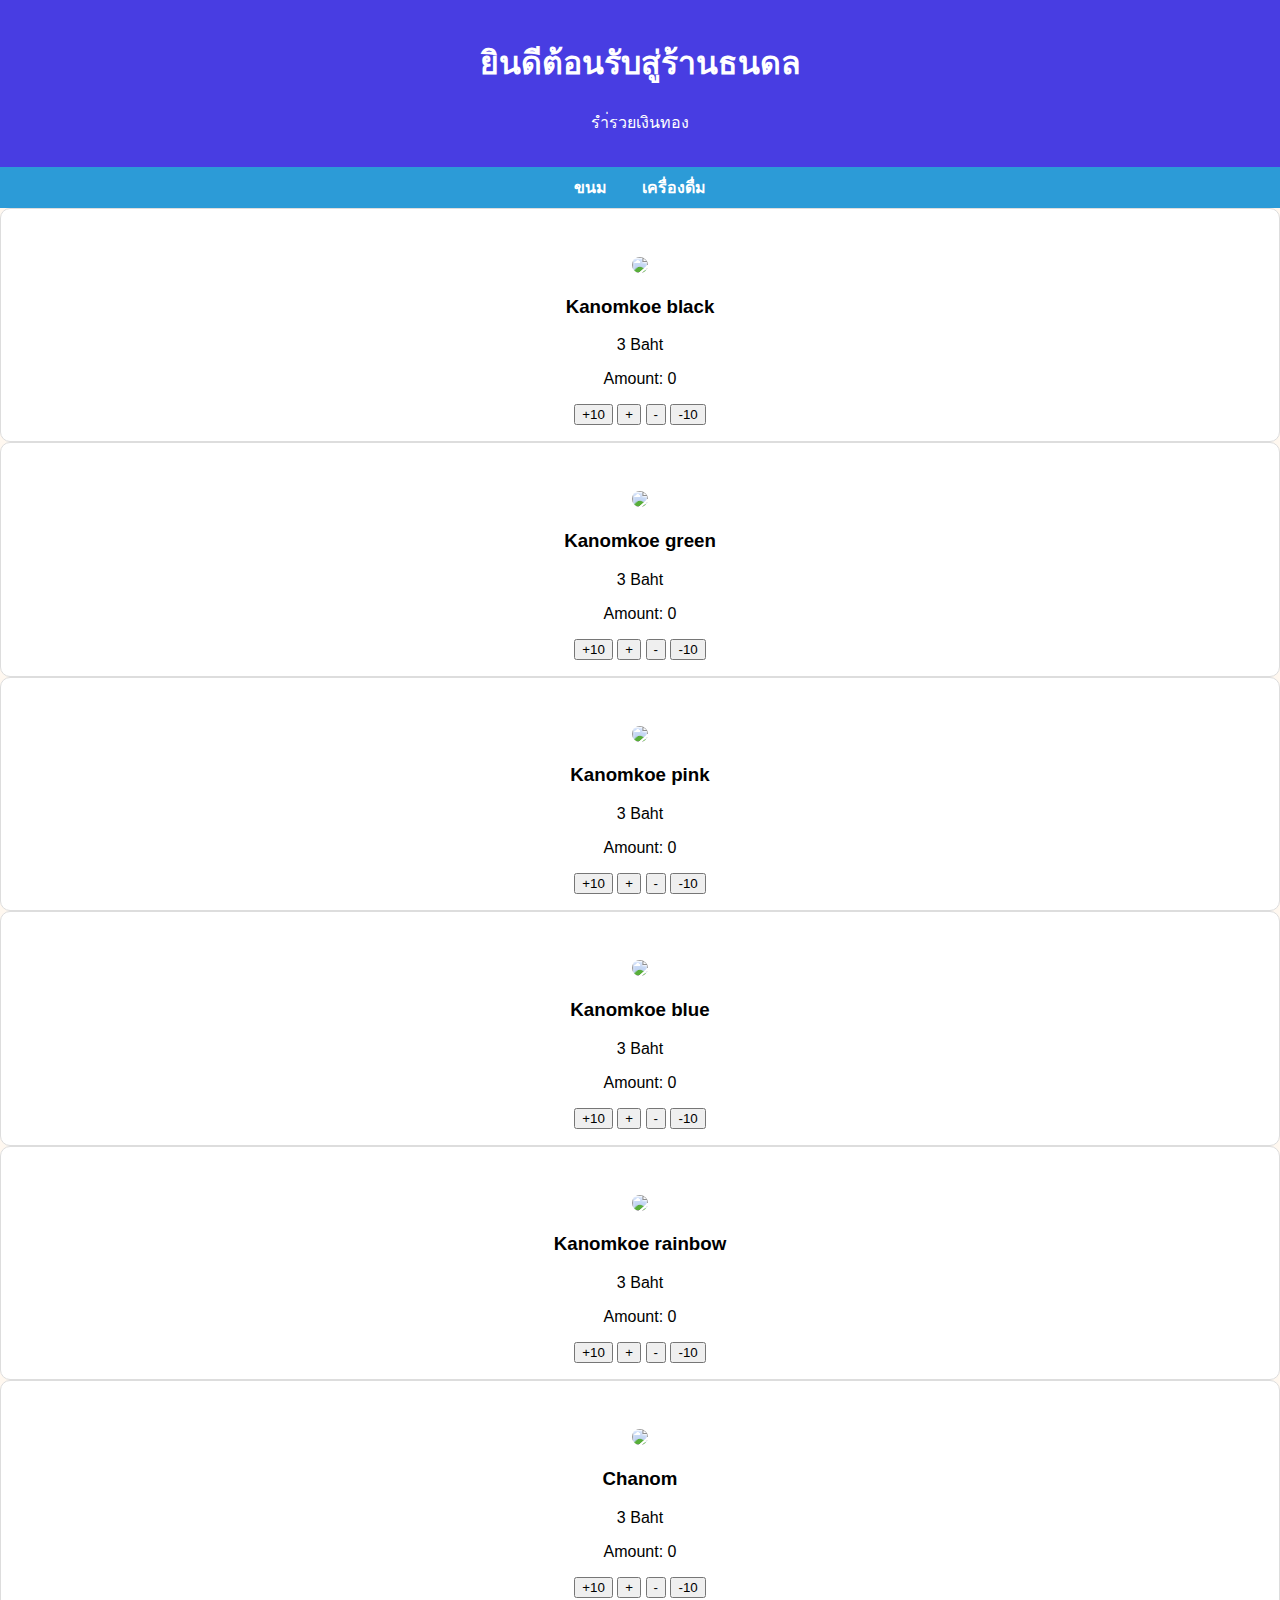
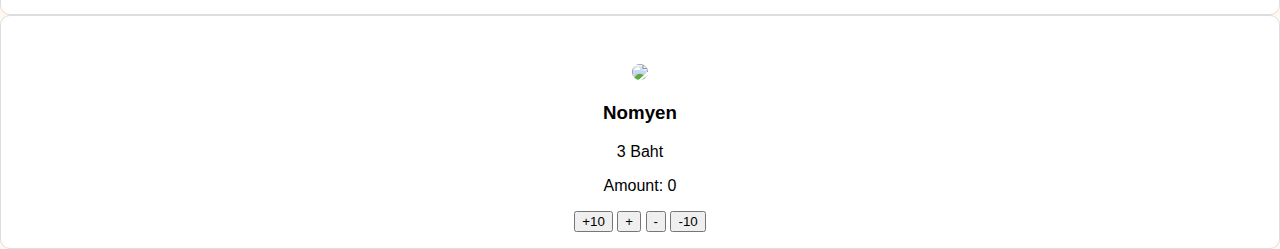
==== index.html @ d27b2889 "Add files via upload" ====
<!DOCTYPE html>
<html lang="en">
<head>
  <meta charset="UTF-8">
  <meta name="viewport" content="width=device-width, initial-scale=1.0">
  <title>Tanadon Snacks & Beverages</title>
  <link rel="stylesheet" href="style.css"/>
  
</head>
<body>
  <header>
    <h1>ยินดีต้อนรับสู่ร้านธนดล</h1>
    <p>รำ่รวยเงินทอง</p>
  </header>

  <nav>
    <a href="#snack-container">ขนม</a>
    <a href="#beverage-container">เครื่องดื่ม</a>
  </nav>

  <div id="snack-container"></div>
  <div id="beverage-container"></div>

<script src="tanadon.js"></script>
</body>
</html>
---- style.css ----
body {
    font-family: Arial, sans-serif;
    margin: 0;
    padding: 0;
    background-color: #fff8f0;
  }
  header {
    background-color: #483de2;
    padding: 1rem;
    color: white;
    text-align: center;
  }
  nav {
    background-color: #2c9bd7;
    padding: 0.5rem;
    text-align: center;
  }
  nav a {
    margin: 0 15px;
    text-decoration: none;
    color: white;
    font-weight: bold;
  }
  .section {
    padding: 2rem;
  }
  .product-category {
    margin-bottom: 2rem;
  }
  .product-grid {
    display: grid;
    grid-template-columns: repeat(auto-fit, minmax(200px, 1fr));
    gap: 1rem;
  }
  .product-card {
    border: 1px solid #ddd;
    border-radius: 10px;
    background-color: white;
    padding: 1rem;
    text-align: center;
  }
  .product-card img {
    max-width: 100%;
    height: auto;
    border-radius: 8px;
  }
  .increment-button{
    max-width: fit-content;
    

  }
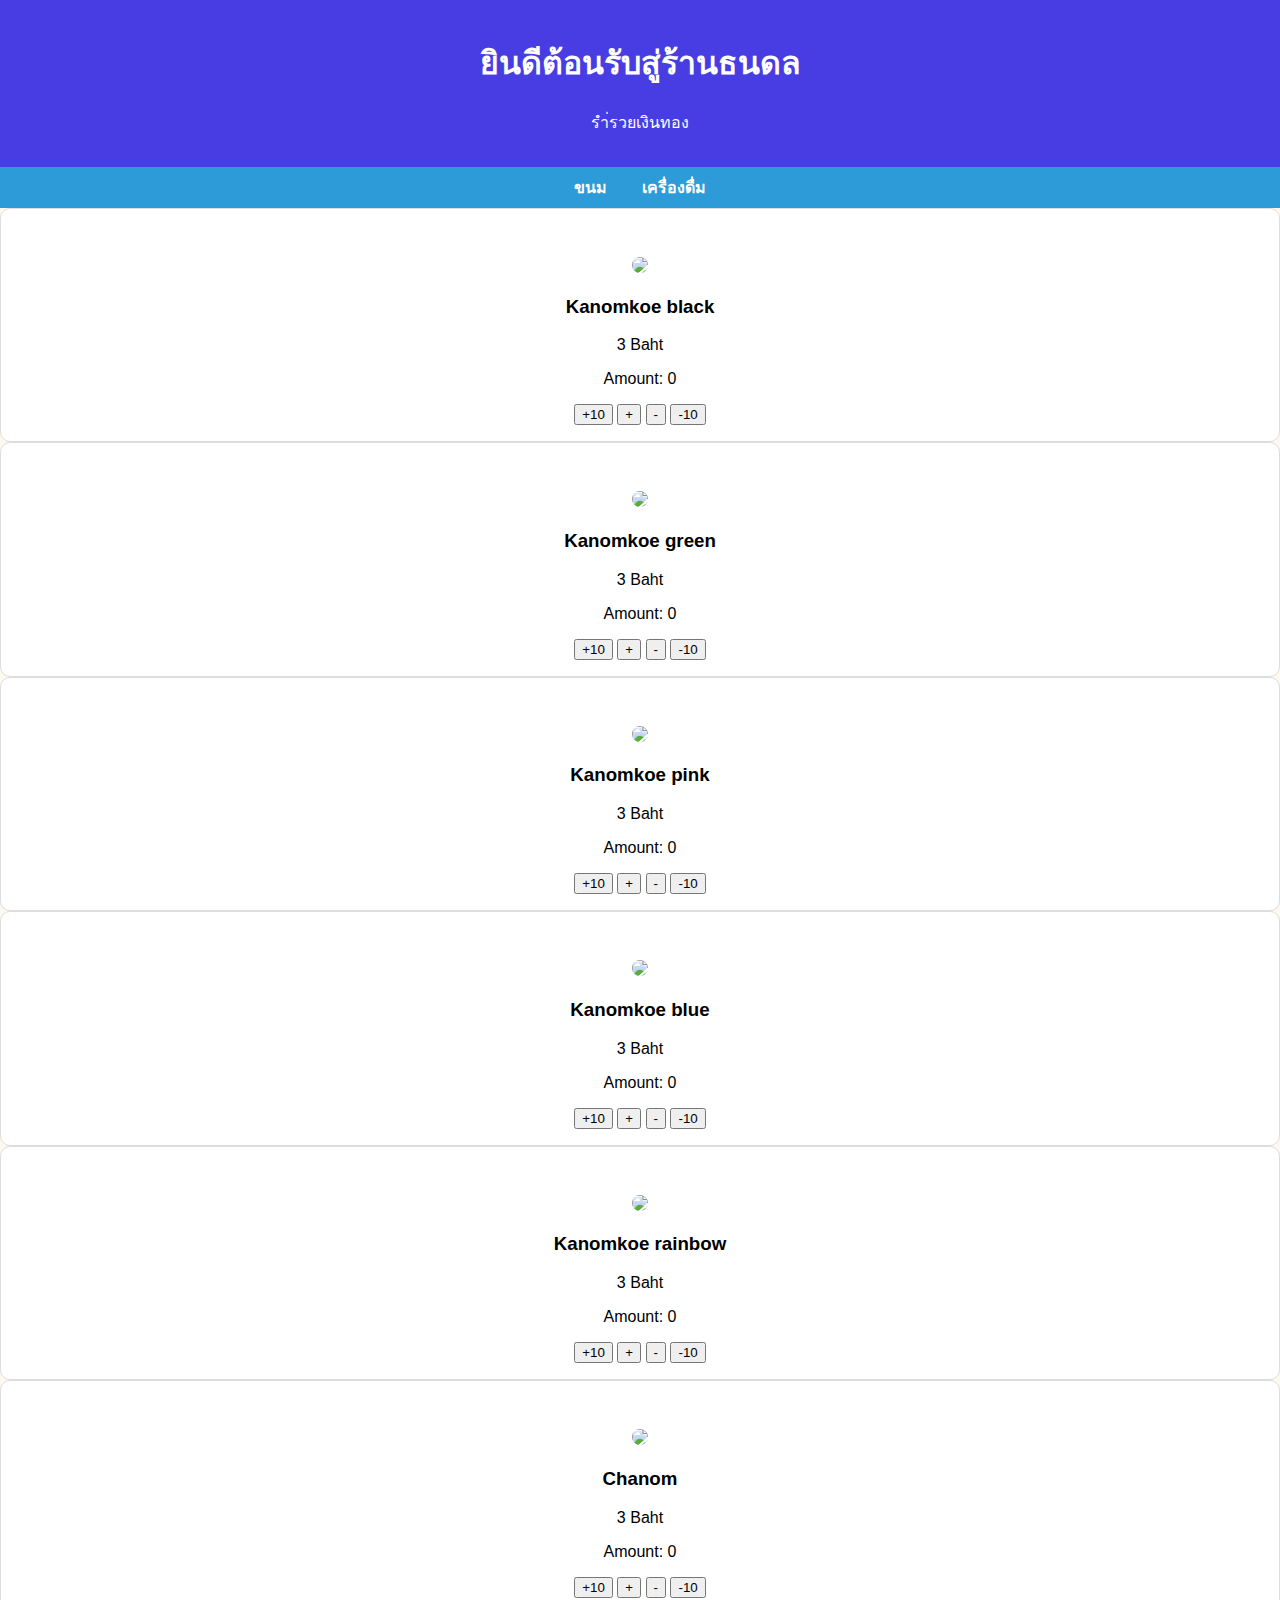
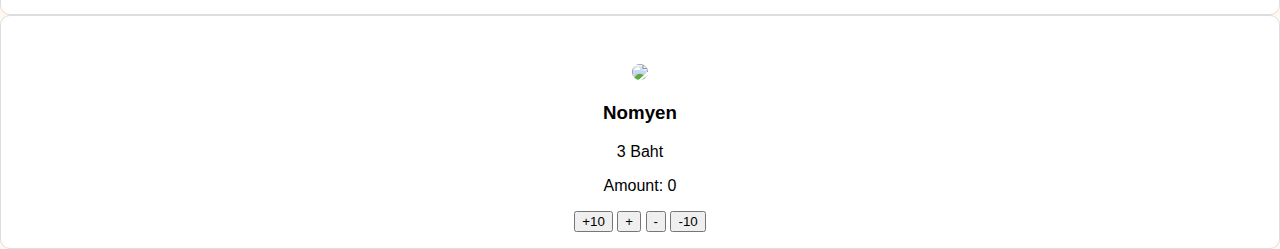
==== commit 3215bf96: "Update index.html" ====
--- a/index.html
+++ b/index.html
@@ -23,4 +23,4 @@
 
 <script src="tanadon.js"></script>
 </body>
-</html>+</html>
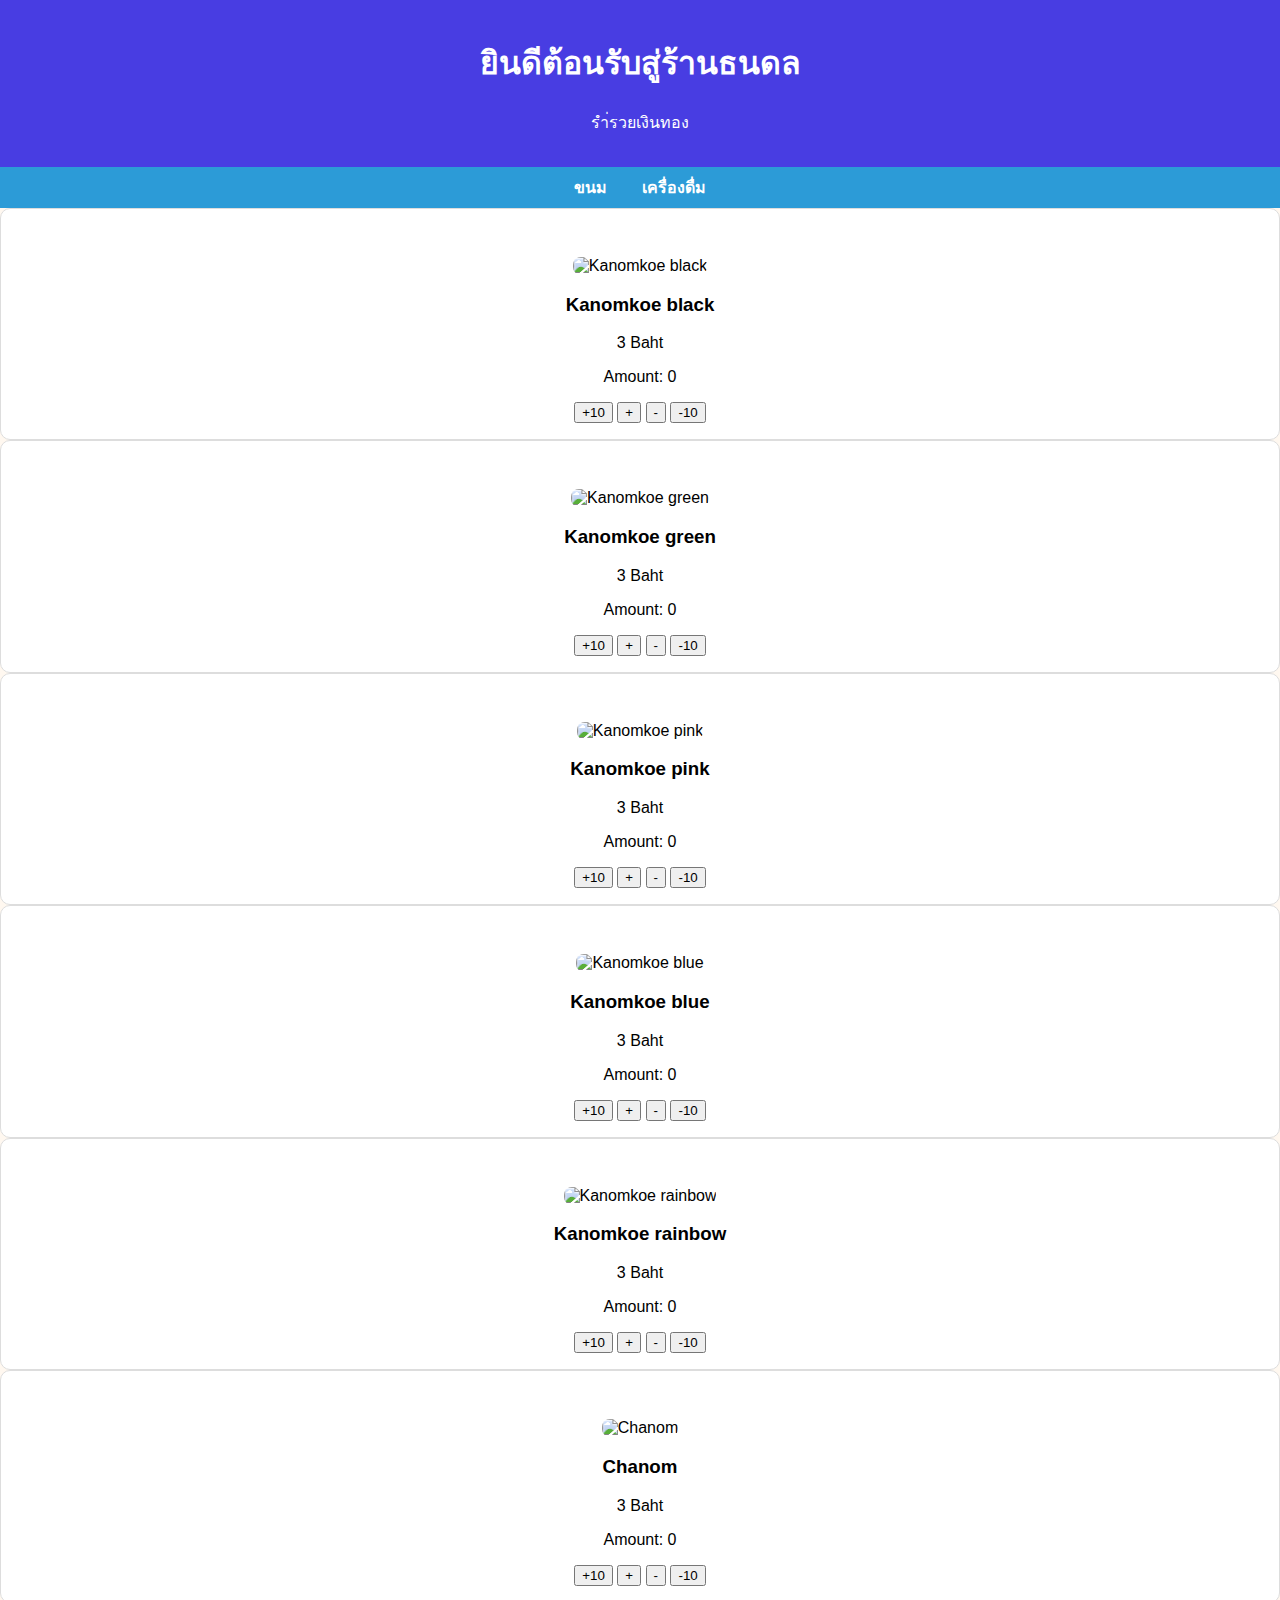
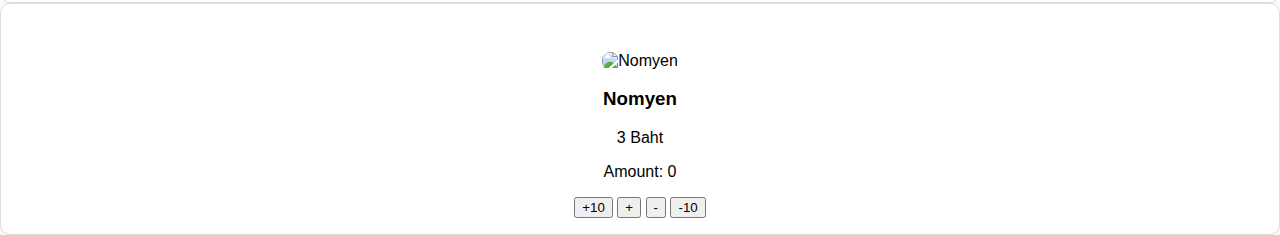
==== commit 6db711c4: "Add files via upload" ====
--- a/index.html
+++ b/index.html
@@ -23,4 +23,4 @@
 
 <script src="tanadon.js"></script>
 </body>
-</html>
+</html>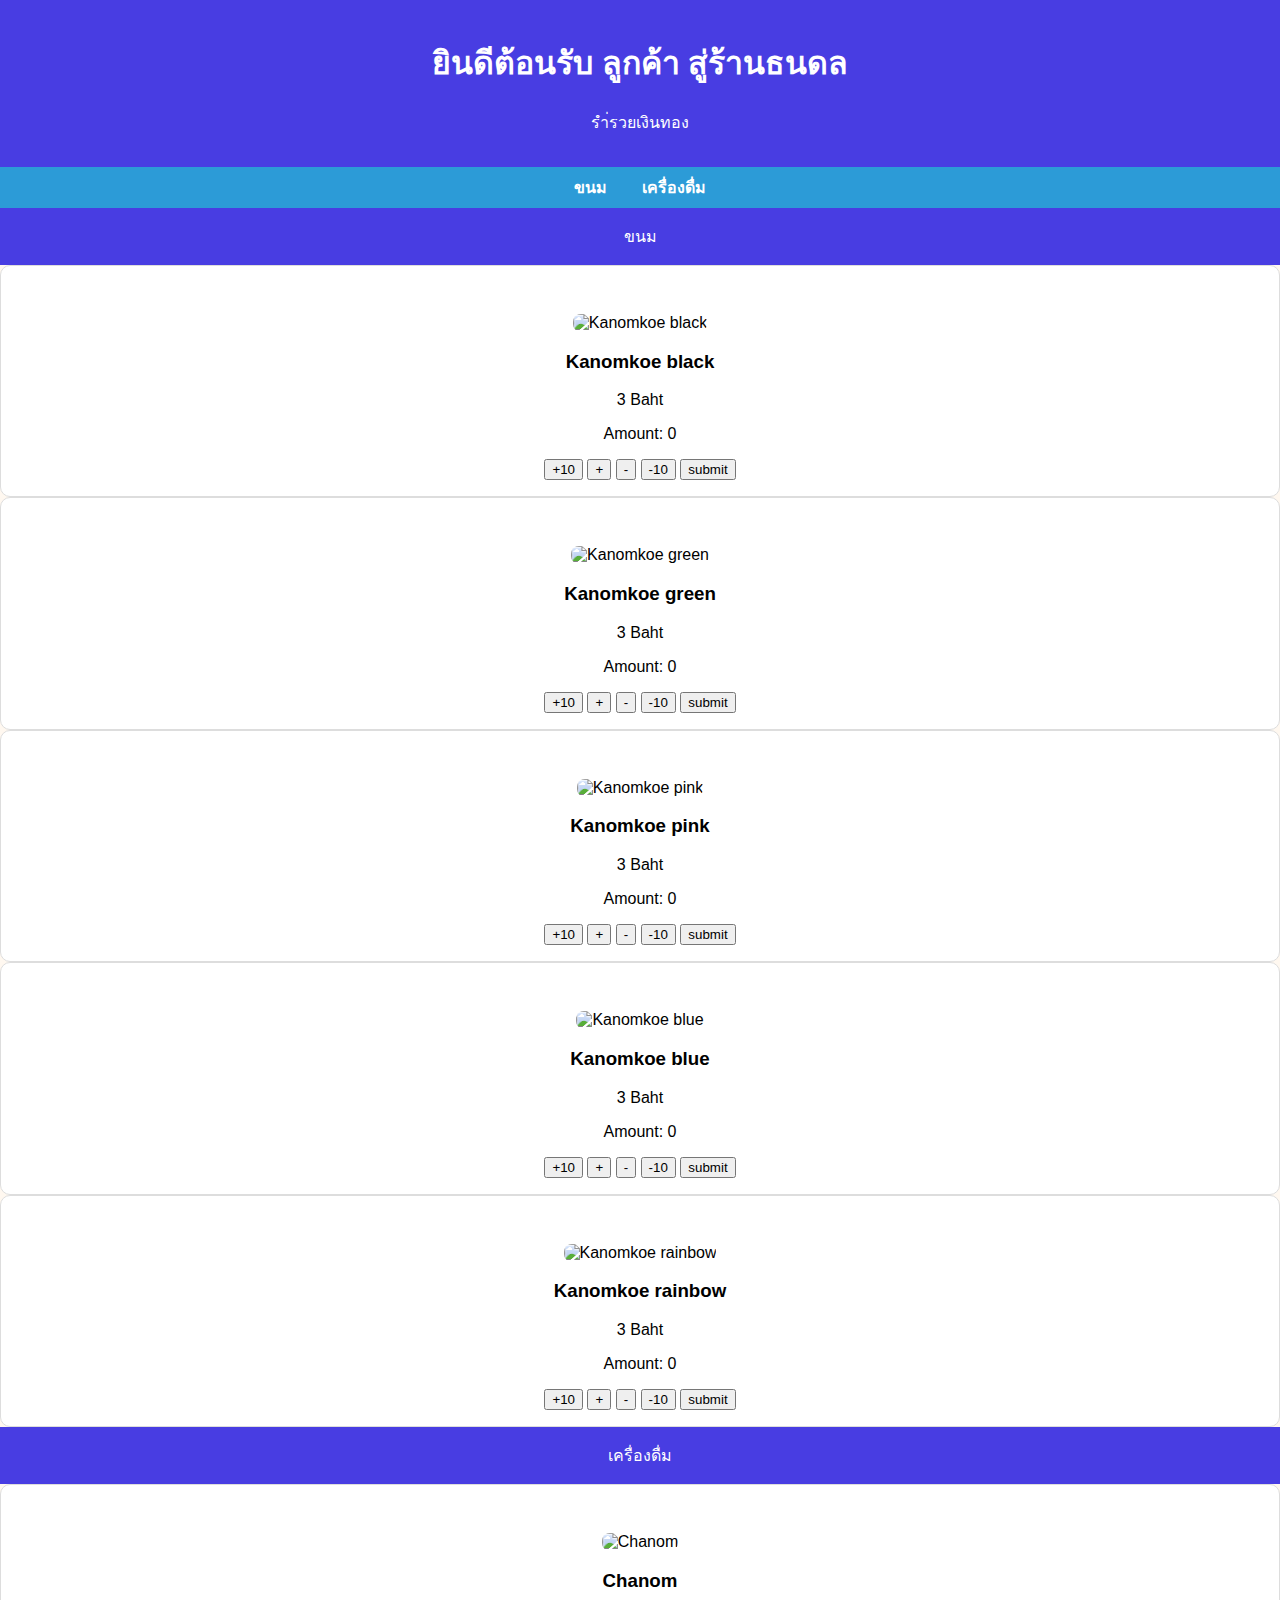
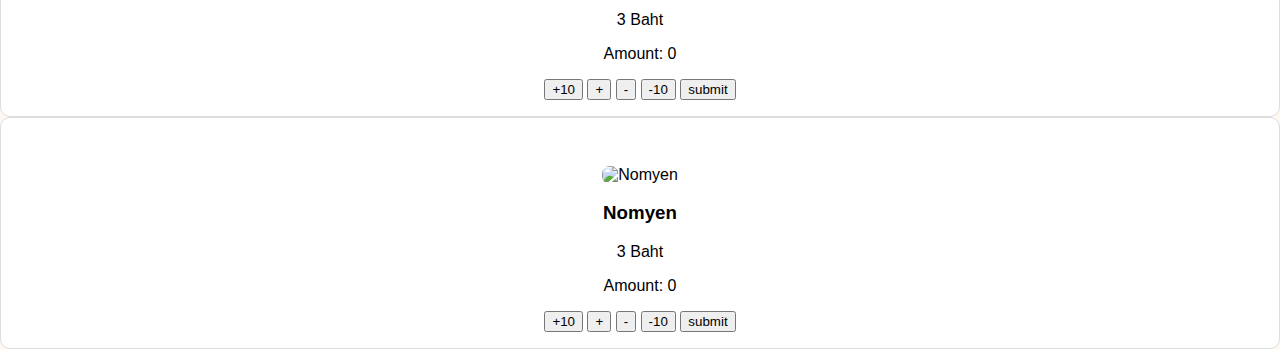
==== commit dd95ecc6: "Add files via upload" ====
--- a/index.html
+++ b/index.html
@@ -9,7 +9,7 @@
 </head>
 <body>
   <header>
-    <h1>ยินดีต้อนรับสู่ร้านธนดล</h1>
+    <h1>ยินดีต้อนรับ ลูกค้า สู่ร้านธนดล</h1>
     <p>รำ่รวยเงินทอง</p>
   </header>
 
@@ -17,8 +17,9 @@
     <a href="#snack-container">ขนม</a>
     <a href="#beverage-container">เครื่องดื่ม</a>
   </nav>
-
+  <header> ขนม </header>
   <div id="snack-container"></div>
+  <header> เครื่องดื่ม </header>
   <div id="beverage-container"></div>
 
 <script src="tanadon.js"></script>
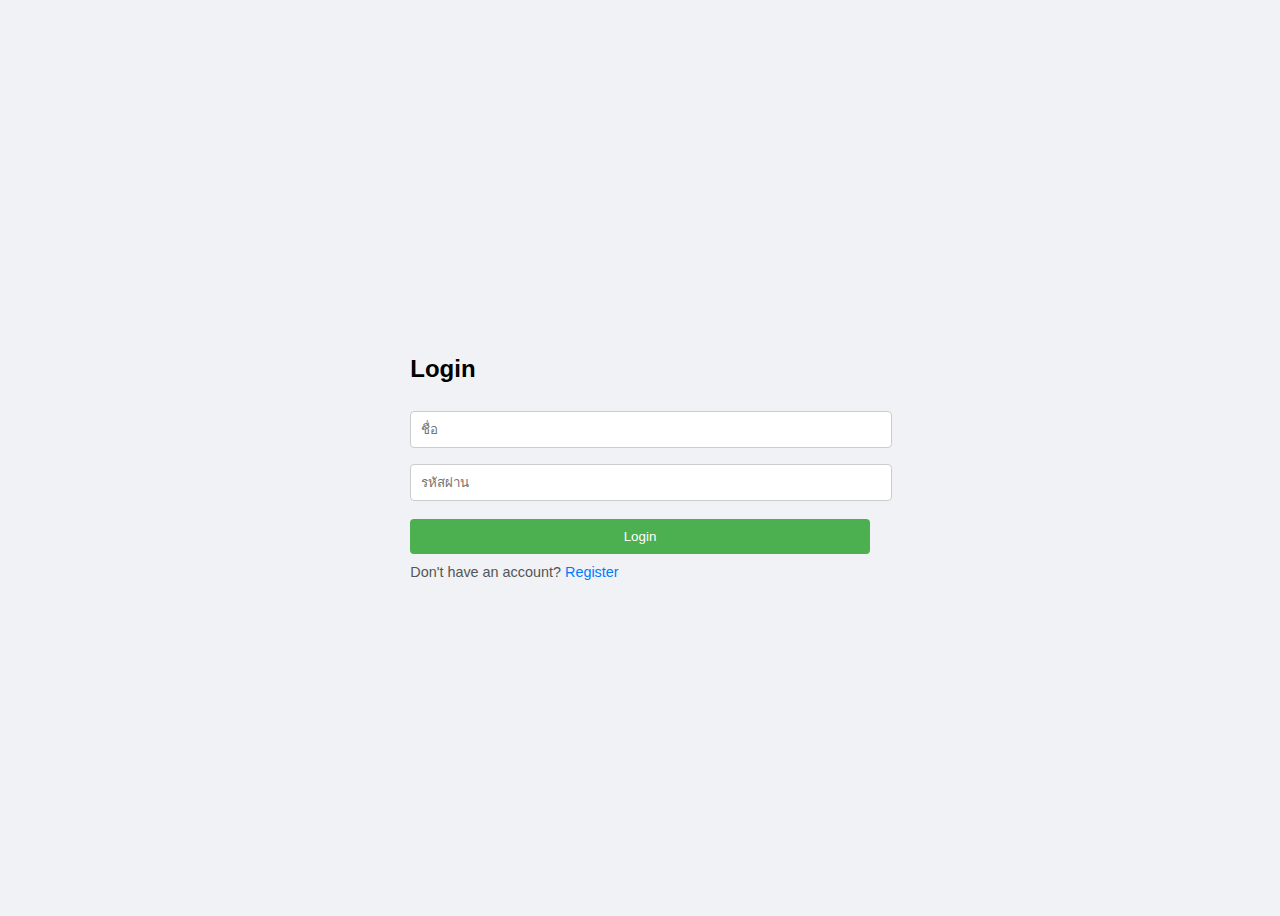
==== commit 8691a13e: "Create index.html" ====
--- a/index.html
+++ b/index.html
@@ -1,27 +1,46 @@
-<!DOCTYPE html>
-<html lang="en">
-<head>
-  <meta charset="UTF-8">
-  <meta name="viewport" content="width=device-width, initial-scale=1.0">
-  <title>Tanadon Snacks & Beverages</title>
-  <link rel="stylesheet" href="style.css"/>
-  
-</head>
-<body>
-  <header>
-    <h1>ยินดีต้อนรับ ลูกค้า สู่ร้านธนดล</h1>
-    <p>รำ่รวยเงินทอง</p>
-  </header>
-
-  <nav>
-    <a href="#snack-container">ขนม</a>
-    <a href="#beverage-container">เครื่องดื่ม</a>
-  </nav>
-  <header> ขนม </header>
-  <div id="snack-container"></div>
-  <header> เครื่องดื่ม </header>
-  <div id="beverage-container"></div>
-
-<script src="tanadon.js"></script>
-</body>
-</html>+<!DOCTYPE html>
+<html lang="en">
+<head>
+  <meta charset="UTF-8">
+  <title>Login/Register SPA</title>
+  <link rel="stylesheet" href="login.css"/>
+
+</head>
+<body>
+  <div class="personcontainer">
+    <!-- Login Form -->
+    <div id="loginForm">
+      <h2>Login</h2>
+      <input type="text" id="loginUser" placeholder="ชื่อ" required>
+      <input type="password" id="loginPass" placeholder="รหัสผ่าน" required>
+      <button onclick="login()" >Login</button>
+      <div class="link">
+        Don't have an account? <a onclick="showRegister()">Register</a>
+      </div>
+    </div>
+
+    <!-- Register Form -->
+    <div id="registerForm" class="hidden">
+      <h2>Register</h2>
+      <input type="text" id="regUser" placeholder="Username" required>
+      <input type="email" id="regEmail" placeholder="Email" required>
+      <input type="password" id="regPass" placeholder="Password" required>
+      <input type="password" id="regConfirm" placeholder="Confirm Password" required>
+      <button onclick="register()">Register</button>
+      <div class="link">
+        Already have an account? <a onclick="showLogin()">Login</a>
+      </div>
+    </div>
+
+    <!-- Dashboard -->
+    <div id="dashboard" class="hidden">
+      <h2>Welcome!</h2>
+      <p>You are now logged in.</p>
+      <button onclick="logout()">Log out</button>
+    </div>
+  </div>
+
+  <script src="tanadon.js"></script>
+    
+</body>
+</html>
--- a/login.css
+++ b/login.css
@@ -0,0 +1,46 @@
+body {
+    font-family: Arial, sans-serif;
+    background: #f0f2f5;
+    display: flex;
+    justify-content: center;
+    align-items: center;
+    height: 100vh;
+  }
+  .container {
+    background: white;
+    padding: 100px;
+    border-radius: 10px;
+    box-shadow: 0 4px 12px rgba(0, 0, 0, 0.1);
+    width: 300px;
+    text-align: center;
+  }
+  h2 { margin-bottom: 20px; }
+  input {
+    width: 100%;
+    padding: 10px;
+    margin: 8px 0;
+    border: 1px solid #ccc;
+    border-radius: 4px;
+  }
+  button {
+    width: 100%;
+    padding: 10px;
+    margin-top: 10px;
+    background-color: #4CAF50;
+    color: white;
+    border: none;
+    border-radius: 4px;
+    cursor: pointer;
+  }
+  button:hover { background-color: #45a049; }
+  .link {
+    margin-top: 10px;
+    font-size: 0.9em;
+    color: #555;
+  }
+  .link a {
+    color: #007BFF;
+    cursor: pointer;
+    text-decoration: none;
+  }
+  .hidden { display: none; }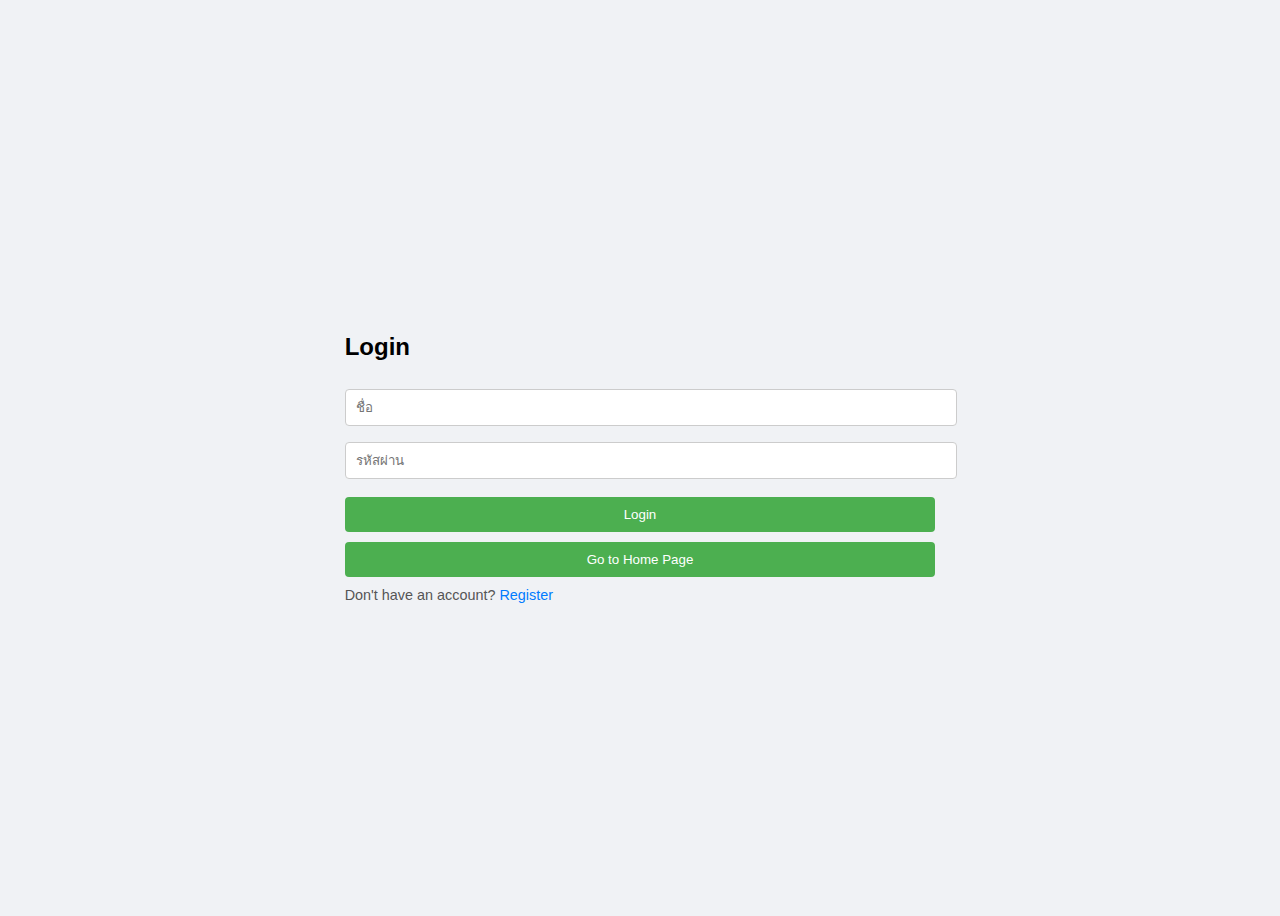
==== commit 4f3b8266: "Update index.html" ====
--- a/index.html
+++ b/index.html
@@ -14,6 +14,7 @@
       <input type="text" id="loginUser" placeholder="ชื่อ" required>
       <input type="password" id="loginPass" placeholder="รหัสผ่าน" required>
       <button onclick="login()" >Login</button>
+      <button onclick="window.location.href='index.html'">Go to Home Page</button>
       <div class="link">
         Don't have an account? <a onclick="showRegister()">Register</a>
       </div>
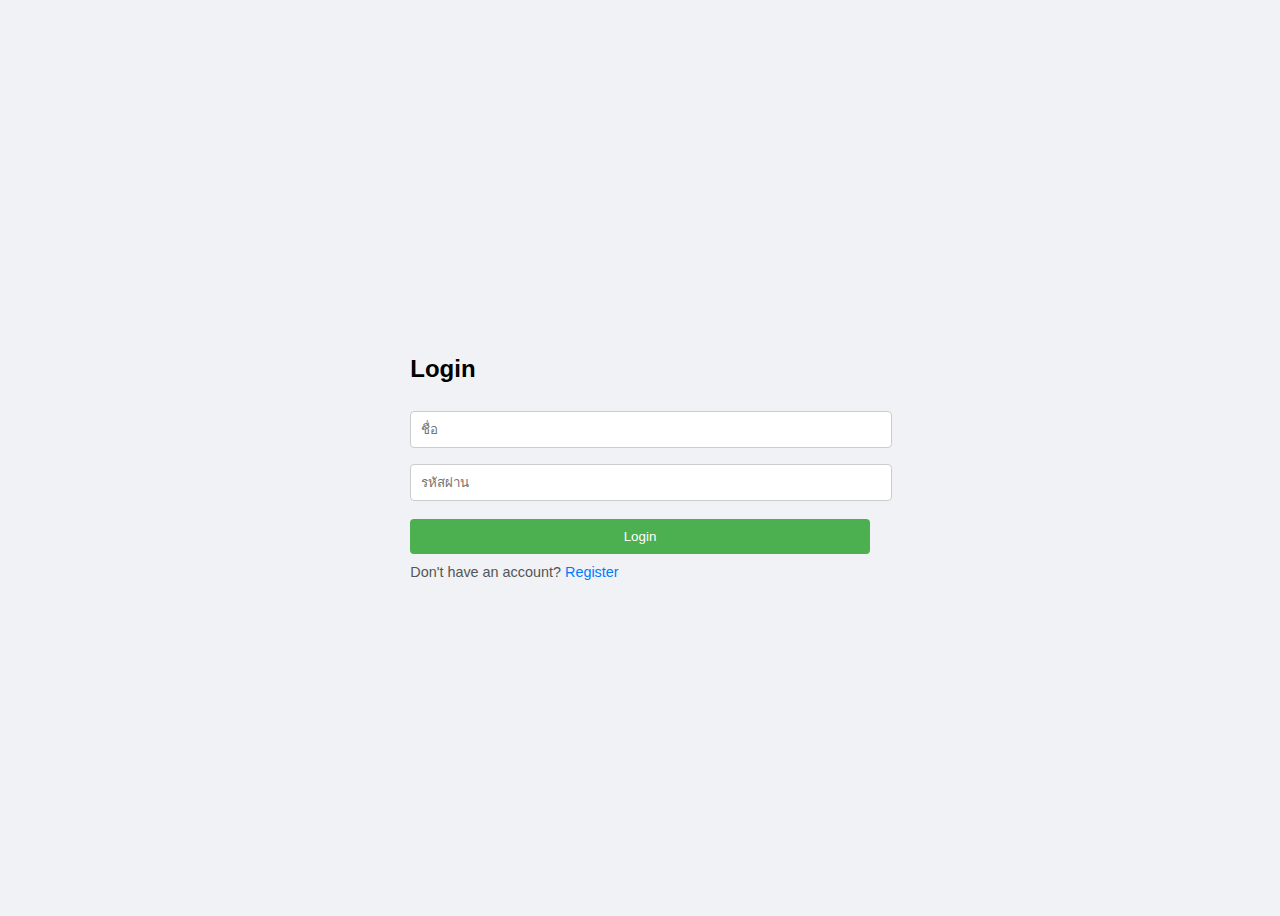
==== commit e14faf7b: "Update index.html" ====
--- a/index.html
+++ b/index.html
@@ -14,7 +14,6 @@
       <input type="text" id="loginUser" placeholder="ชื่อ" required>
       <input type="password" id="loginPass" placeholder="รหัสผ่าน" required>
       <button onclick="login()" >Login</button>
-      <button onclick="window.location.href='index.html'">Go to Home Page</button>
       <div class="link">
         Don't have an account? <a onclick="showRegister()">Register</a>
       </div>
